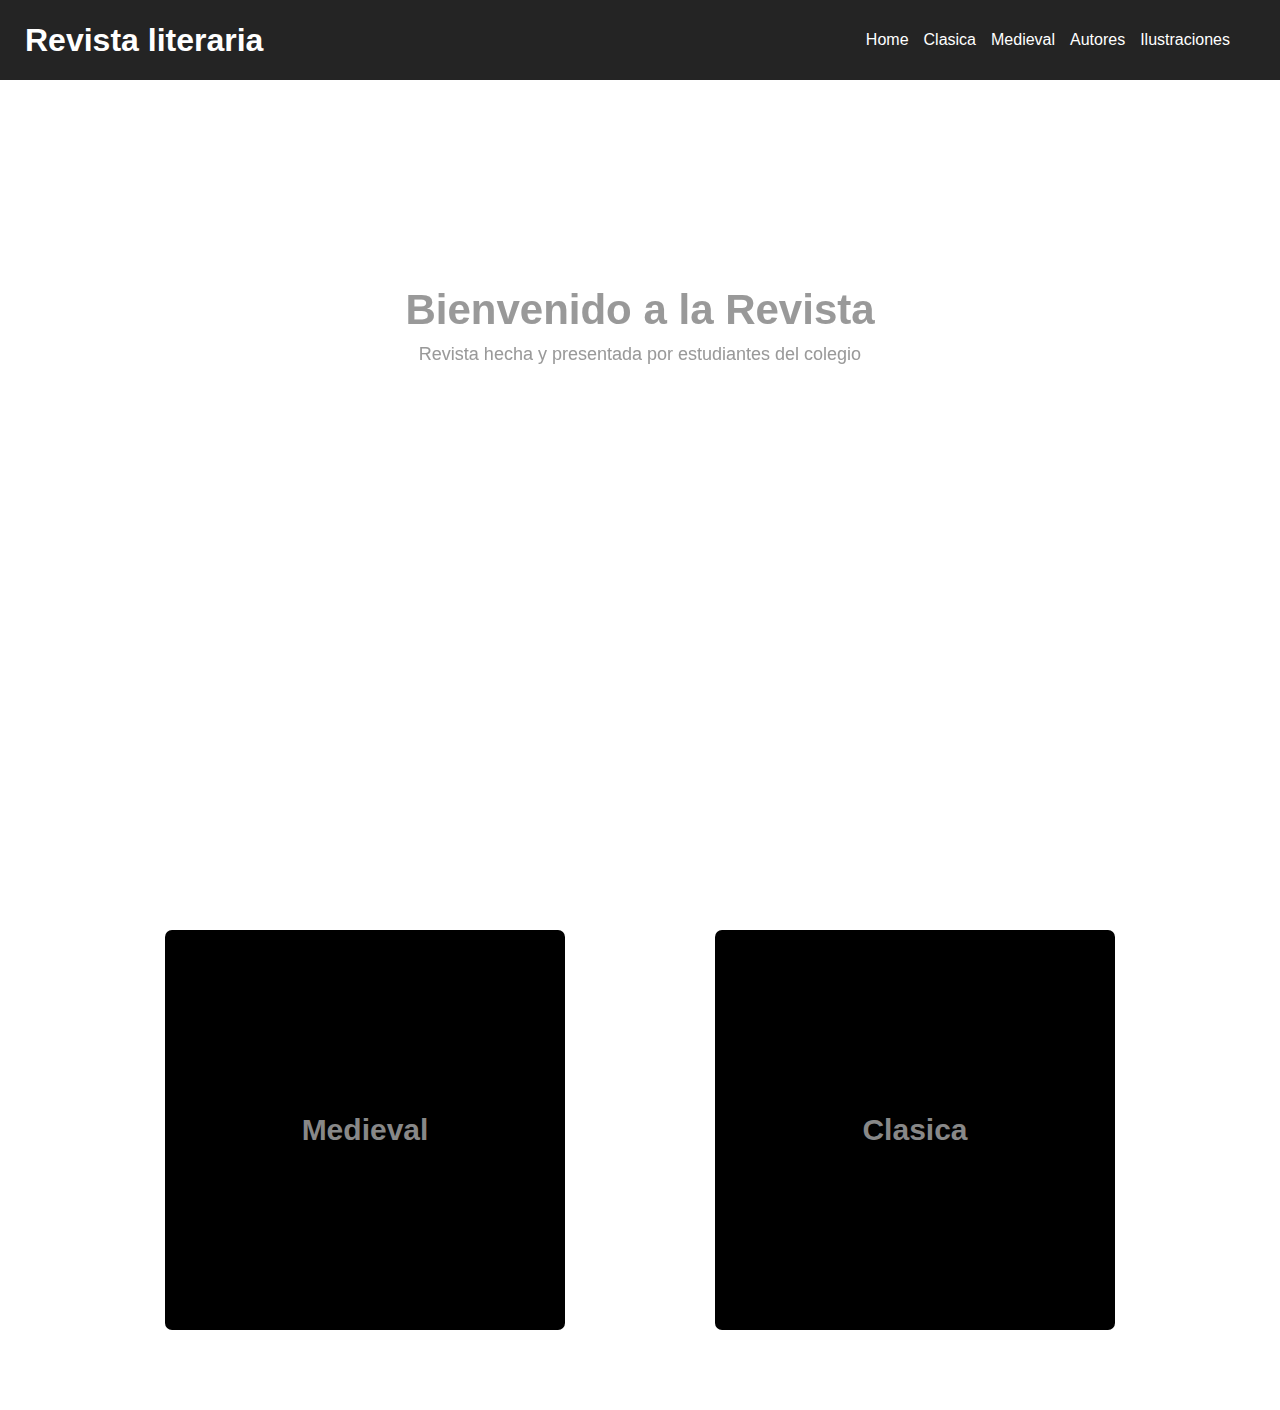
==== index.html @ 766a7019 "." ====
<!DOCTYPE html>
<html lang="en">
<head>
    <meta charset="UTF-8">
    <meta name="viewport" content="width=device-width, initial-scale=1.0">
    <title>Document</title>
    <link rel="stylesheet" href="/styles.css">
</head>
<body>
    <header class="nav">
    <h1>Revista literaria</h1>

<div class="menu-icon" id="menu-icon">
    <div class="line"></div>
    <div class="line"></div>
    <div class="line"></div>

</div>
<div>
    <ul>
    <ul class="ops">
        <li>
            <a href="/index.html">Home</a>
        </li>
        <li>
            <a href="/about.html">Clasica</a>
        </li>
        <li>
            <a href="">Medieval</a>
        </li>
        <li>
            <a href="">Autores</a>
        </li>
        <li>
            <a href="/ilustra.html ">Ilustraciones</a>
        </li>
    </ul>
</div>
</header>

<main>
<section class="Website">
    <h2>Bienvenido a la Revista </h2>
    <span>Revista hecha y presentada por estudiantes del colegio</span>
</section>
<section class="content">
    <div class="On" id="medieval">
        <h4>Medieval</h4>
    </div>
    <div class="On" id="clasica">
        <h4>Clasica</h4>
        
    </div>
</section>
</main>

</body>
<script src="/main.js"></script>
</body>
</html>
---- styles.css ----
*{
    padding: 0;
    margin: 0;
    font-family: Arial, Helvetica, sans-serif;
    text-decoration:none ;
    list-style: none;
    transition: 0.2s;
}

body{
    display: flex;
    justify-content: center;
    align-items: center;
    flex-direction: column;
}

header{
    display: flex;
    width: 100%;
    justify-content: space-between;
    align-items: center;
    height: 80px;
position:fixed;
    background-color: rgb(36, 36, 36);
    color: white;
    top: 0;
    z-index: 100;
}

.active{
    height: 60px;
    background-color: white;
    color: black;
}

.active a{
    color: black;
}

main{
    display: flex;
    justify-content: center;
    align-items: center;
    flex-direction: column;
   
  
}

h1{
    margin: 25px;
}

ul{
    display: flex;
  gap: 15px;
  margin: 25px;
    align-items: center;
}

a{
    color: white;
}
a:hover{
    color: rgb(214, 50, 0);
}

.Website{
    display: flex;
    justify-content: center;
    align-items: center;
    gap: 10px;
    background-image: url(../proj.webp);
    background-repeat: no-repeat;
    background-position: center;
    background-size: cover;
    filter: brightness(0.6);
    width: 100%;
    height: 550px;
    color: white;
    flex-direction: column;
    margin-bottom: 300px;
}


.Website h2{
    font-size: 42px;
    padding-top:  100px ;

}

.Website span{
    font-size: 18px;
}


.content{
    display: flex;
    justify-content: center;
    align-items: center;
    gap: 150px;
    padding: 30px;
    height: 500px;
}




.On{
    display: flex;
    justify-content: center;
    font-size: 20px;
    flex-direction: column;
    align-items: center;
    background-color: black;
    width: 400px;
    height: 400px;
    border-radius: 7px;
}

h4{
    color: rgb(136, 136, 136);
    font-size: 30px;
}

.menu-icon{
 display: none;
 flex-direction: column;
 cursor: pointer;
}

.menu-icon .line{
    width: 25px;
    height: 3px;
    background-color: white;
    margin: 4px 0;
}

@media(max-width: 650px){
.ops{
    display: none;
}

.menu-icon{
    display: flex;
}
}
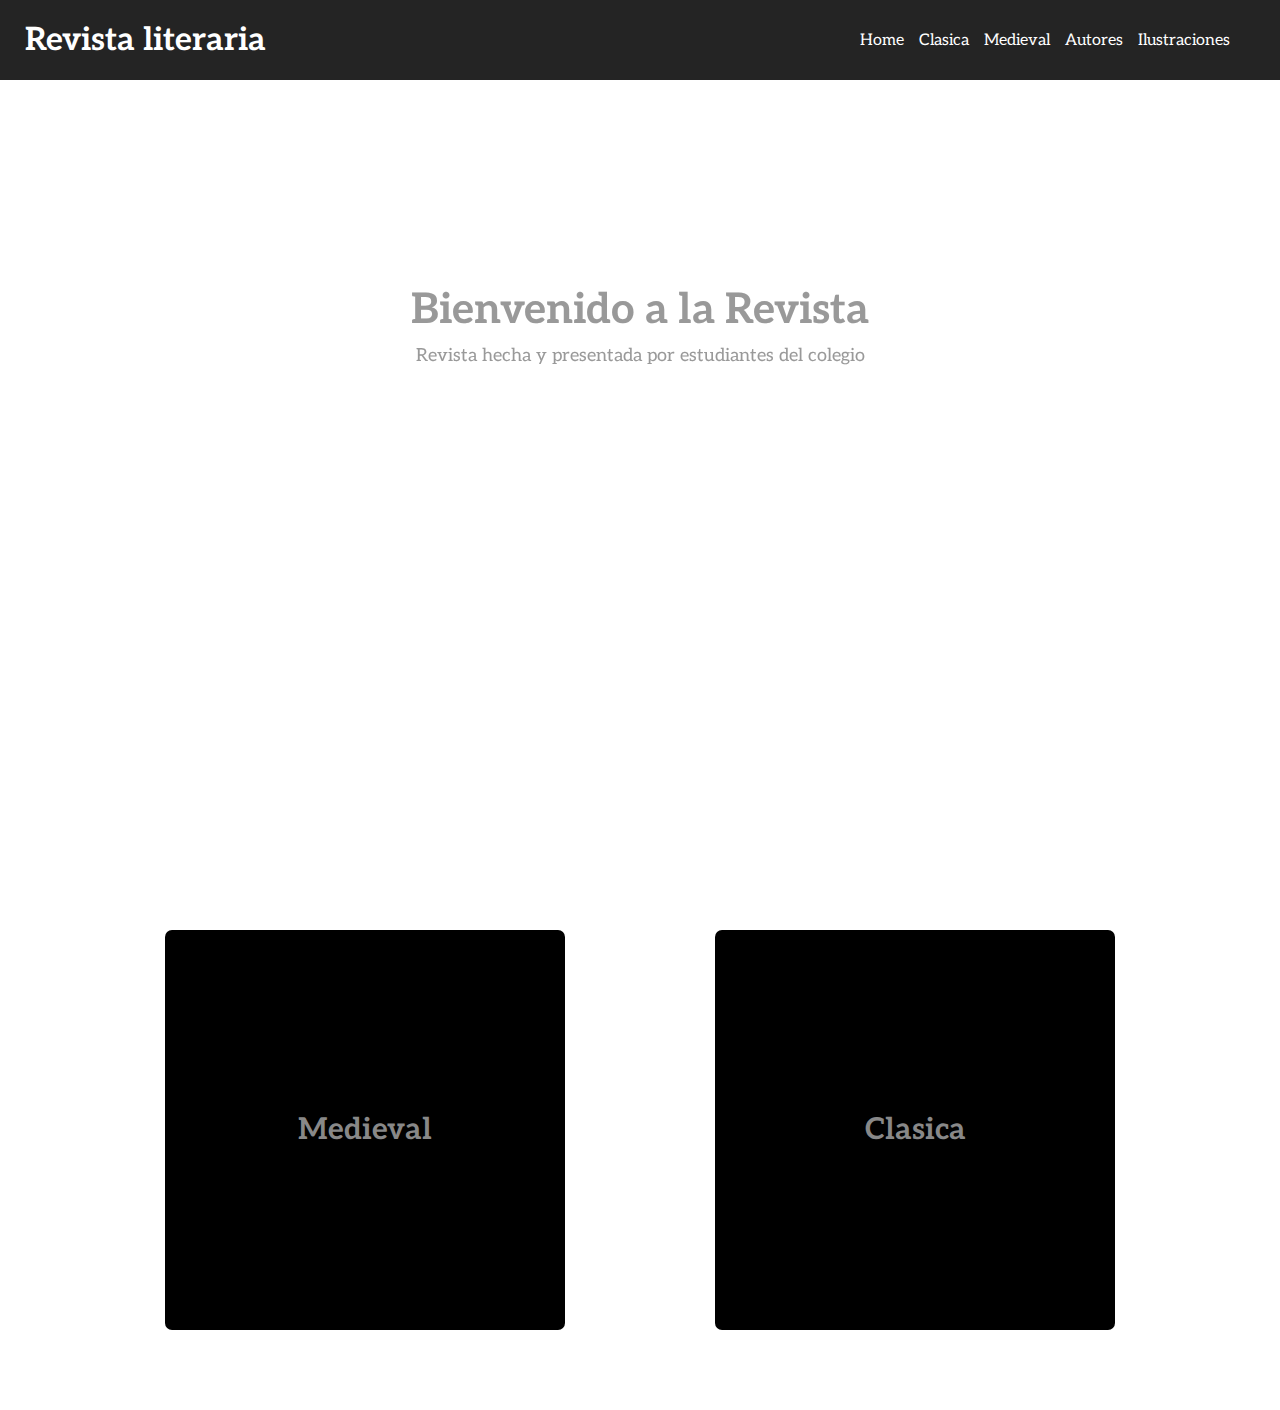
==== commit 60931378: "bien" ====
--- a/index.html
+++ b/index.html
@@ -4,7 +4,9 @@
     <meta charset="UTF-8">
     <meta name="viewport" content="width=device-width, initial-scale=1.0">
     <title>Document</title>
-    <link rel="stylesheet" href="/styles.css">
+    <link rel="stylesheet" href="./styles.css">
+    <link href="https://fonts.googleapis.com/css2?family=Aleo:ital,wght@0,100..900;1,100..900&family=Anton&family=Jockey+One&family=Lilita+One&family=Nunito:ital,wght@0,200..1000;1,200..1000&family=Oswald:wght@200..700&family=Poppins&family=Road+Rage&display=swap" rel="stylesheet">
+
 </head>
 <body>
     <header class="nav">
@@ -20,10 +22,10 @@
     <ul>
     <ul class="ops">
         <li>
-            <a href="/index.html">Home</a>
+            <a href="./index.html">Home</a>
         </li>
         <li>
-            <a href="/about.html">Clasica</a>
+            <a href="./about.html">Clasica</a>
         </li>
         <li>
             <a href="">Medieval</a>
@@ -32,7 +34,7 @@
             <a href="">Autores</a>
         </li>
         <li>
-            <a href="/ilustra.html ">Ilustraciones</a>
+            <a href="./ilustra.html ">Ilustraciones</a>
         </li>
     </ul>
 </div>
@@ -55,6 +57,6 @@
 </main>
 
 </body>
-<script src="/main.js"></script>
+<script src="./main.js"></script>
 </body>
 </html>--- a/styles.css
+++ b/styles.css
@@ -5,6 +5,7 @@
     text-decoration:none ;
     list-style: none;
     transition: 0.2s;
+    font-family: aleo;
 }
 
 body{
